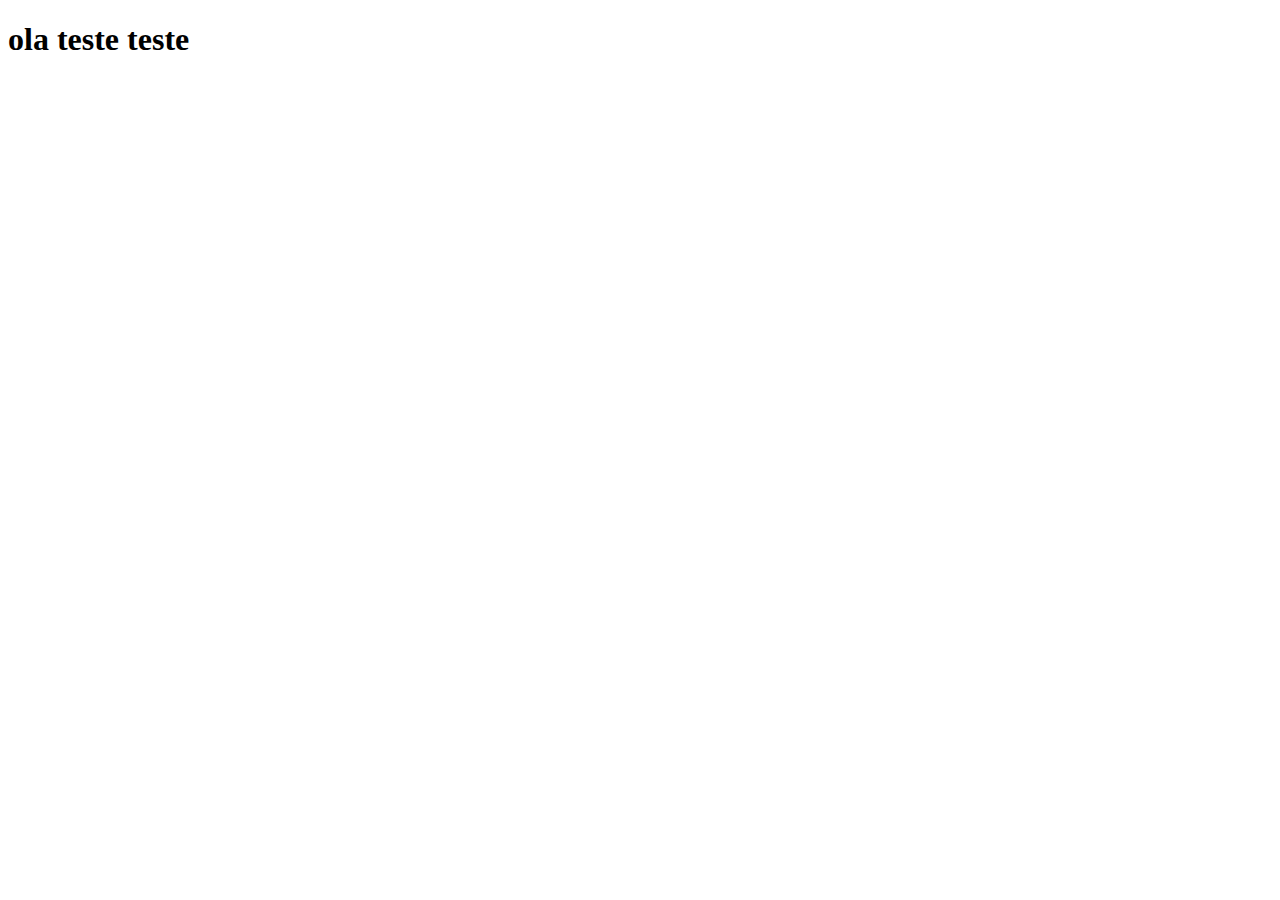
==== form/index-form.html @ 77504eb8 "v.2" ====
<!DOCTYPE html>
<html lang="en">
<head>
    <meta charset="UTF-8">
    <meta http-equiv="X-UA-Compatible" content="IE=edge">
    <meta name="viewport" content="width=device-width, initial-scale=1.0">
    <title>Document</title>
</head>
<body>
    <h1>ola teste teste</h1>
</body>
</html>
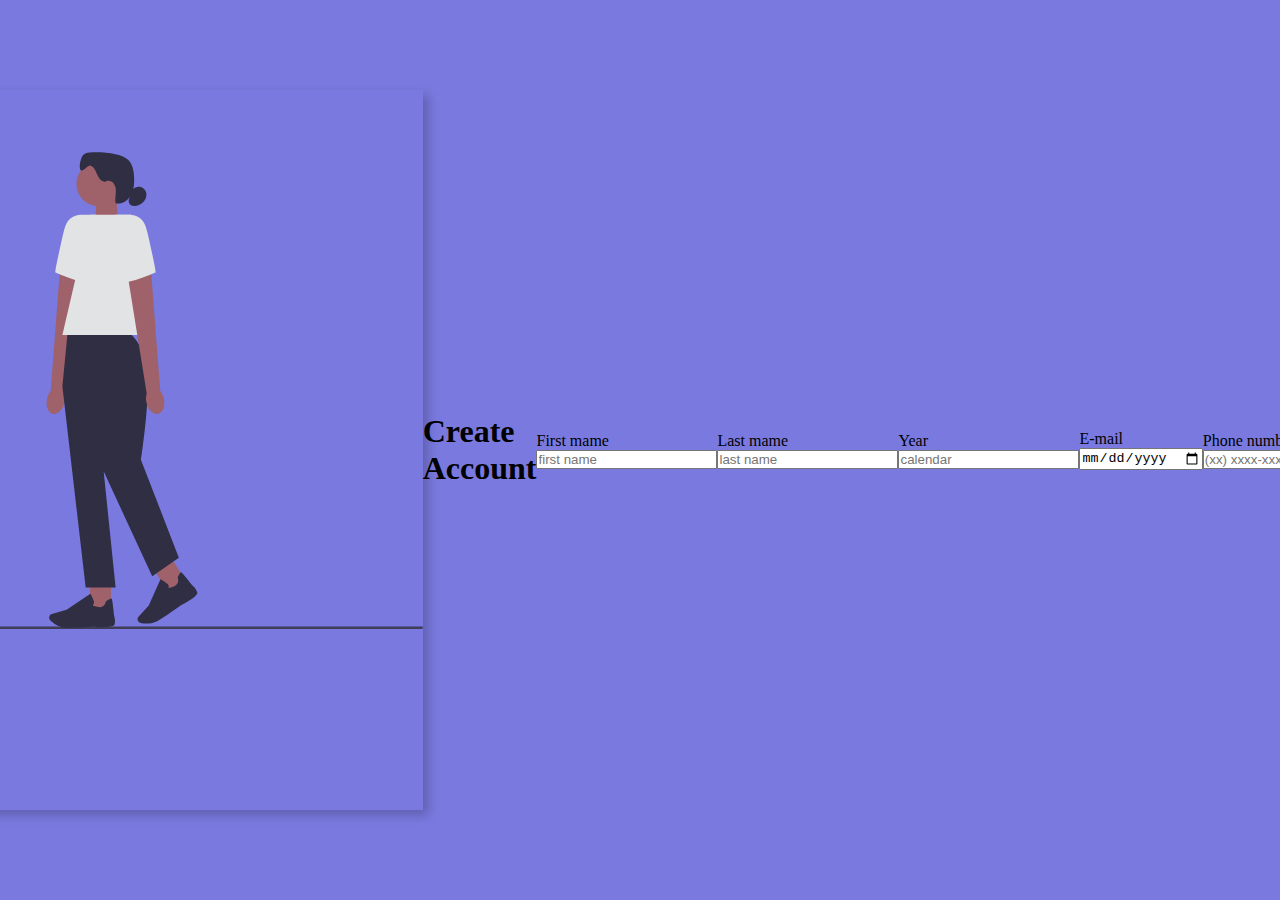
==== commit 8ec3ce56: "first commit" ====
--- a/form/index-form.html
+++ b/form/index-form.html
@@ -1,12 +1,67 @@
 <!DOCTYPE html>
 <html lang="en">
+
 <head>
     <meta charset="UTF-8">
     <meta http-equiv="X-UA-Compatible" content="IE=edge">
     <meta name="viewport" content="width=device-width, initial-scale=1.0">
-    <title>Document</title>
+    <link rel="stylesheet" href="./style.css">
+    <title>Create Account - Login V.2</title>
 </head>
+
 <body>
-    <h1>ola teste teste</h1>
+
+<div class="container">
+    <div class="image">
+        <img src="./img/animationsign.svg" alt="">
+    </div>
+</div>
+
+
+
+    <h1>Create Account</h1>
+
+    <div class="input-box">
+        <label for="lastname">First mame</label>
+
+        <input id="firstname" type="text" name="firstname" placeholder="first name" required>
+    </div>
+
+    <div class="input-box">
+        <label for="lastname">Last mame</label>
+
+        <input id="lastname" type="text" name="lastname" placeholder="last name" required>
+    </div>
+
+    <div class="input-box">
+        <label for="number">Year</label>
+
+        <input id="calendar" type="calendar" name="calendar" placeholder="calendar" required>
+    </div>
+
+    <div class="input-box">
+        <label for="lastname">E-mail</label>
+
+
+        <input id="lastname" type="date" name="email" placeholder="e-mail" required>
+    </div>
+
+    <div class="input-box">
+        <label for="number">Phone number</label>
+
+        <input id="number" type="number" name="number" placeholder="(xx) xxxx-xxxx" required>
+    </div>
+
+    <div class="input-box">
+        <label for="number">Password</label>
+
+        <input id="password" type="password" name="number" placeholder="password" required>
+    </div>
+
+    <div class="button">
+        <button><a href="#">Create</a></button>
+    </div>
+
 </body>
+
 </html>--- a/form/style.css
+++ b/form/style.css
@@ -0,0 +1,21 @@
+* {
+    padding: 0;
+    margin: 0;
+    box-sizing: border-box;
+}
+
+body {
+    width: 100%;
+    height: 100vh;
+    display: flex;
+    justify-content: center;
+    align-items: center;
+    background-color: rgb(121, 121, 223);
+}
+
+.container {
+    width: 80%;
+    height: 80vh;
+    display: flex;
+    box-shadow: 5px 5px 10px rgba(0, 0,0, .212);
+}